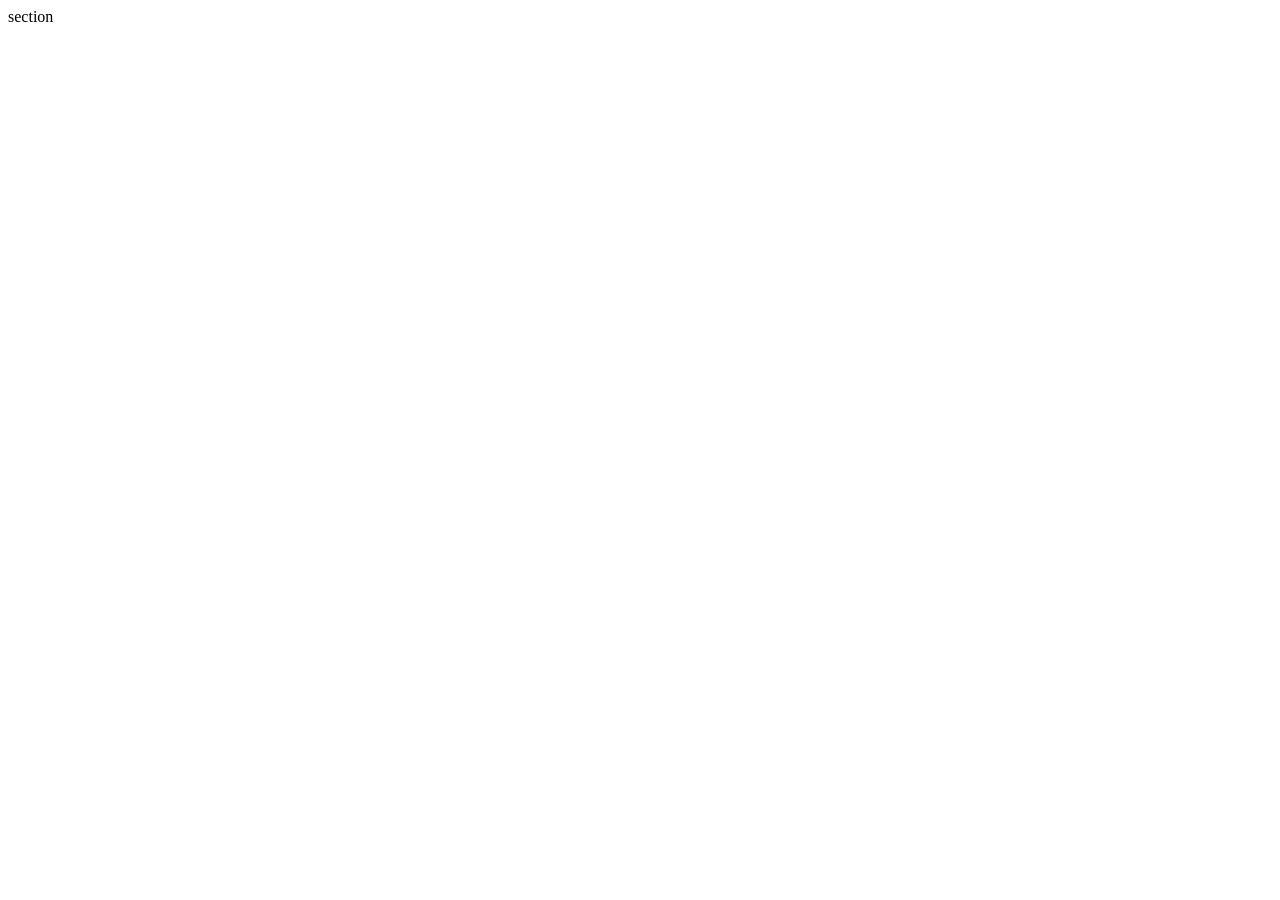
==== index.html @ 02e11c9d "first commit" ====
<!DOCTYPE html>
<html lang="en">
<head>
    <meta charset="UTF-8">
    <meta name="viewport" content="width=device-width, initial-scale=1.0">
    <title>Radio en linea</title>
</head>
<body>
    section
</body>
</html>
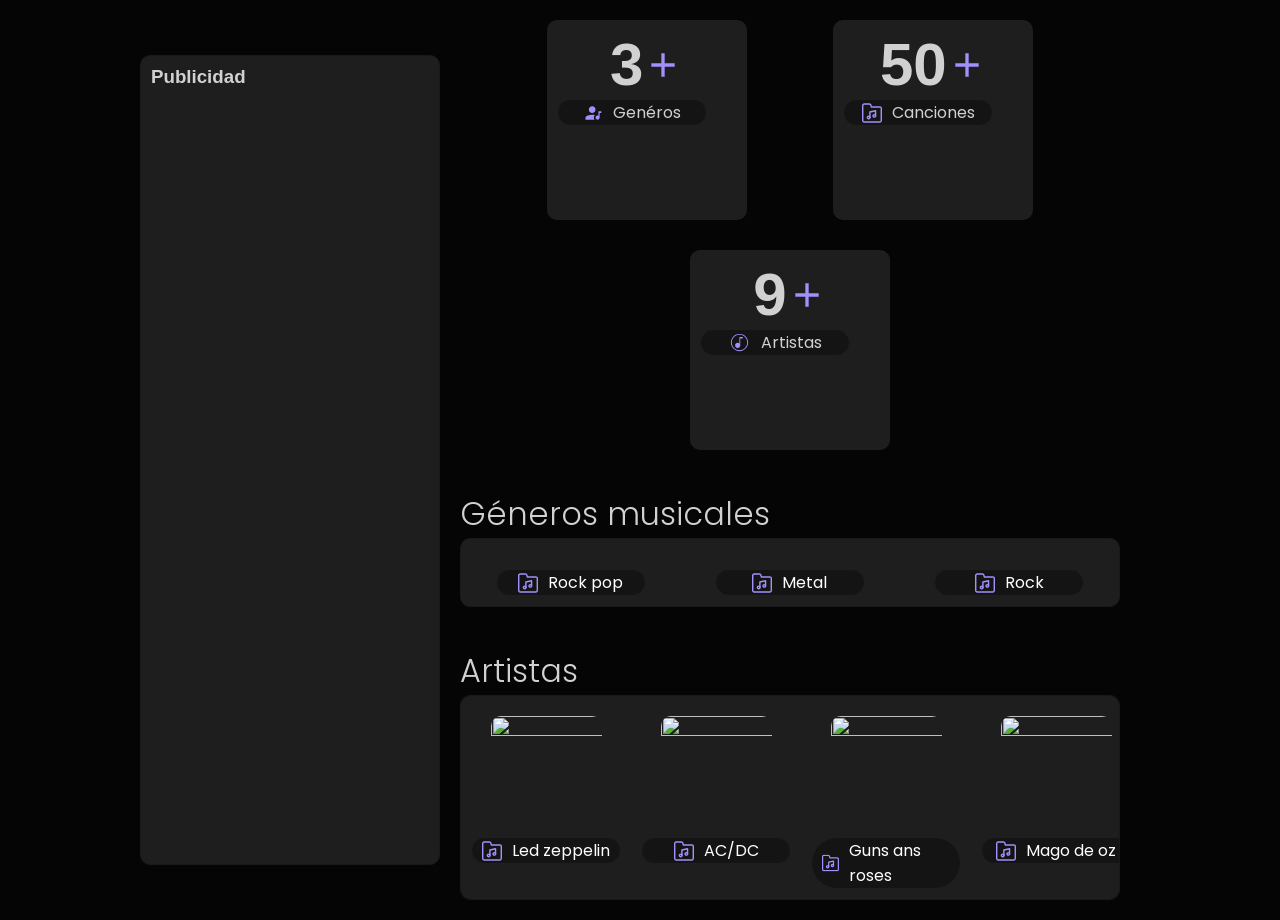
==== commit 3af7697c: "feat: se agregaron mas artitas" ====
--- a/index.html
+++ b/index.html
@@ -3,9 +3,340 @@
 <head>
     <meta charset="UTF-8">
     <meta name="viewport" content="width=device-width, initial-scale=1.0">
+    <link rel="stylesheet" href="./styles/style.css">
     <title>Radio en linea</title>
 </head>
 <body>
-    section
+    <section class="container">
+        <div class="publicidad">
+            <h3>Publicidad</h3>
+        </div>
+        <div class="content">
+            <div class="fila-acerca-de-reproductor">
+                <article class="tarjeta-info">
+                    <div>
+                        <h3>3</h3>
+                        <svg width="40" height="40" viewBox="0 0 40 40" fill="none" xmlns="http://www.w3.org/2000/svg">
+                            <path d="M18.3333 21.6667H8.33334V18.3333H18.3333V8.33334H21.6667V18.3333H31.6667V21.6667H21.6667V31.6667H18.3333V21.6667Z" fill="#A290FC"/>
+                        </svg>
+                    </div>
+                    <div class="tarjeta">
+                        <svg width="20" height="20" viewBox="0 0 20 20" fill="none" xmlns="http://www.w3.org/2000/svg">
+                            <path d="M9.16667 11.6667C10 11.6667 10.875 11.8 11.8333 12.0333C11.1583 12.7583 10.8333 13.6083 10.8333 14.5833C10.8333 15.325 11.0417 16.025 11.4833 16.6667H2.5V15C2.5 14.0083 3.25833 13.2083 4.78333 12.6C6.30833 11.9833 7.775 11.6667 9.16667 11.6667ZM9.16667 10C8.26667 10 7.5 9.67501 6.81667 9.02501C6.15 8.37501 5.83333 7.59168 5.83333 6.66668C5.83333 5.76668 6.15 5.00001 6.81667 4.31668C7.5 3.65001 8.26667 3.33334 9.16667 3.33334C10.0917 3.33334 10.875 3.65001 11.525 4.31668C12.175 5.00001 12.5 5.76668 12.5 6.66668C12.5 7.59168 12.175 8.37501 11.525 9.02501C10.875 9.67501 10.0917 10 9.16667 10ZM15.4167 8.33334H18.3333V10H16.6667V14.5833C16.6667 15.1359 16.4472 15.6658 16.0565 16.0565C15.6658 16.4472 15.1359 16.6667 14.5833 16.6667C14.0308 16.6667 13.5009 16.4472 13.1102 16.0565C12.7195 15.6658 12.5 15.1359 12.5 14.5833C12.5 14.0308 12.7195 13.5009 13.1102 13.1102C13.5009 12.7195 14.0308 12.5 14.5833 12.5C14.8833 12.5 15.1583 12.5583 15.4167 12.675V8.33334Z" fill="#A290FC"/>
+                        </svg>
+                        <p>Genéros</p>
+                    </div>
+                </article>
+
+                
+                <article class="tarjeta-info">
+                    <div>
+                        <h3>50</h3>
+                        <svg width="40" height="40" viewBox="0 0 40 40" fill="none" xmlns="http://www.w3.org/2000/svg">
+                            <path d="M18.3333 21.6667H8.33334V18.3333H18.3333V8.33334H21.6667V18.3333H31.6667V21.6667H21.6667V31.6667H18.3333V21.6667Z" fill="#A290FC"/>
+                        </svg>
+                    </div>
+                    <div class="tarjeta">
+                        <svg width="20" height="20" viewBox="0 0 20 20" fill="none" xmlns="http://www.w3.org/2000/svg">
+                            <g clip-path="url(#clip0_16_104)">
+                                <path d="M6.63571 15.7143C6.80427 15.72 6.97226 15.6917 7.12966 15.6311C7.28706 15.5705 7.43066 15.4789 7.55191 15.3617C7.67316 15.2444 7.76959 15.104 7.83544 14.9487C7.90129 14.7935 7.93523 14.6265 7.93523 14.4579C7.93523 14.2892 7.90129 14.1223 7.83544 13.967C7.76959 13.8117 7.67316 13.6713 7.55191 13.5541C7.43066 13.4368 7.28706 13.3452 7.12966 13.2846C6.97226 13.224 6.80427 13.1957 6.63571 13.2014C6.3023 13.2014 5.98254 13.3339 5.74678 13.5696C5.51102 13.8054 5.37857 14.1252 5.37857 14.4586C5.37857 14.792 5.51102 15.1118 5.74678 15.3475C5.98254 15.5833 6.3023 15.7157 6.63571 15.7157V15.7143ZM12.2886 14.1443C12.622 14.1443 12.9417 14.0118 13.1775 13.7761C13.4133 13.5403 13.5457 13.2206 13.5457 12.8871C13.5457 12.5537 13.4133 12.234 13.1775 11.9982C12.9417 11.7625 12.622 11.63 12.2886 11.63C11.9552 11.63 11.6354 11.7625 11.3996 11.9982C11.1639 12.234 11.0314 12.5537 11.0314 12.8871C11.0314 13.2206 11.1639 13.5403 11.3996 13.7761C11.6354 14.0118 11.9552 14.1443 12.2886 14.1443Z" stroke="#A290FC" stroke-width="1.42857" stroke-linecap="round" stroke-linejoin="round"/>
+                                <path d="M7.89285 14.4572V9.05573L13.5457 7.7243V12.89" stroke="#A290FC" stroke-width="1.42857" stroke-linecap="round" stroke-linejoin="round"/>
+                                <path d="M0.714279 17.5V2.50001C0.714279 2.12113 0.864789 1.75777 1.1327 1.48986C1.40061 1.22195 1.76397 1.07144 2.14285 1.07144H7.41428C7.74061 1.06193 8.06036 1.16448 8.32029 1.36203C8.58021 1.55957 8.76464 1.84019 8.84285 2.15715L9.28571 3.92858H17.8571C18.236 3.92858 18.5994 4.07909 18.8673 4.347C19.1352 4.61491 19.2857 4.97827 19.2857 5.35715V17.5C19.2857 17.8789 19.1352 18.2423 18.8673 18.5102C18.5994 18.7781 18.236 18.9286 17.8571 18.9286H2.14285C1.76397 18.9286 1.40061 18.7781 1.1327 18.5102C0.864789 18.2423 0.714279 17.8789 0.714279 17.5Z" stroke="#A290FC" stroke-width="1.42857" stroke-linecap="round" stroke-linejoin="round"/>
+                            </g>
+                            <defs>
+                                <clipPath id="clip0_16_104">
+                                    <rect width="20" height="20" fill="white"/>
+                                </clipPath>
+                            </defs>
+                        </svg>
+                        <p>Canciones</p>
+                    </div>
+                </article>
+
+
+                <article class="tarjeta-info">
+                    <div>
+                        <h3>9</h3>
+                        <svg width="40" height="40" viewBox="0 0 40 40" fill="none" xmlns="http://www.w3.org/2000/svg">
+                            <path d="M18.3333 21.6667H8.33334V18.3333H18.3333V8.33334H21.6667V18.3333H31.6667V21.6667H21.6667V31.6667H18.3333V21.6667Z" fill="#A290FC"/>
+                        </svg>
+                    </div>
+                    <div class="tarjeta">
+                        <svg width="23" height="23" viewBox="0 0 23 23" fill="none" xmlns="http://www.w3.org/2000/svg">
+                            <path d="M9.65329 16.9548C10.3688 16.9548 10.9783 16.7041 11.4818 16.2025C11.9852 15.701 12.237 15.0918 12.237 14.375V7.51908H14.2274C14.4255 7.51908 14.598 7.44849 14.7449 7.30729C14.8919 7.1661 14.9653 6.99104 14.9653 6.78212C14.9653 6.58407 14.8919 6.41157 14.7449 6.26463C14.598 6.11768 14.4255 6.04421 14.2274 6.04421H12.1267C11.9287 6.04421 11.7562 6.11768 11.6093 6.26463C11.4623 6.41157 11.3888 6.58407 11.3888 6.78212V12.4737C11.1409 12.2718 10.8694 12.1082 10.5743 11.983C10.2778 11.8578 9.9721 11.7952 9.65712 11.7952C8.94029 11.7952 8.33111 12.0456 7.82958 12.5465C7.32742 13.0474 7.07633 13.6556 7.07633 14.3712C7.07633 15.0867 7.32678 15.6962 7.82767 16.1997C8.32856 16.7031 8.93678 16.9548 9.65233 16.9548M11.5029 20.125C10.3107 20.125 9.18946 19.8988 8.13912 19.4465C7.08943 18.9935 6.17614 18.3789 5.39925 17.6027C4.62236 16.8264 4.00743 15.9141 3.55446 14.8657C3.10149 13.8173 2.875 12.6963 2.875 11.5029C2.875 10.3094 3.10149 9.18818 3.55446 8.13912C4.00679 7.08943 4.62044 6.17614 5.39542 5.39925C6.17039 4.62236 7.08304 4.00743 8.13338 3.55446C9.18371 3.10149 10.305 2.875 11.4971 2.875C12.6893 2.875 13.8105 3.10149 14.8609 3.55446C15.9106 4.00679 16.8239 4.62076 17.6007 5.39637C18.3776 6.17199 18.9926 7.08464 19.4455 8.13433C19.8985 9.18403 20.125 10.305 20.125 11.4971C20.125 12.6893 19.8988 13.8105 19.4465 14.8609C18.9942 15.9112 18.3796 16.8245 17.6027 17.6007C16.8258 18.377 15.9134 18.9919 14.8657 19.4455C13.8179 19.8992 12.697 20.1256 11.5029 20.125ZM11.5 19.1667C13.6403 19.1667 15.4531 18.424 16.9385 16.9385C18.424 15.4531 19.1667 13.6403 19.1667 11.5C19.1667 9.35972 18.424 7.54687 16.9385 6.06146C15.4531 4.57604 13.6403 3.83333 11.5 3.83333C9.35972 3.83333 7.54687 4.57604 6.06146 6.06146C4.57604 7.54687 3.83333 9.35972 3.83333 11.5C3.83333 13.6403 4.57604 15.4531 6.06146 16.9385C7.54687 18.424 9.35972 19.1667 11.5 19.1667Z" fill="#A290FC"/>
+                        </svg>
+                        <p>Artistas</p>
+                    </div>
+                </article>
+            </div>
+
+            <div class="fila-genero-musicales">
+                <h2 class="titulo-genero-musical">Géneros musicales</h2>
+                <div class="fila-content-generos">
+                    
+                    <a href="#rock-pop" class="ancla-genero">
+                        <article class="article-content-genero">
+                            <img src="https://res.cloudinary.com/dcqr7yd84/image/upload/v1747846043/GeneroPopRock_zpmulm.png" alt="">
+                            <div class="tarjeta">
+                                <svg width="20" height="20" viewBox="0 0 20 20" fill="none" xmlns="http://www.w3.org/2000/svg">
+                                    <g clip-path="url(#clip0_16_104)">
+                                        <path d="M6.63571 15.7143C6.80427 15.72 6.97226 15.6917 7.12966 15.6311C7.28706 15.5705 7.43066 15.4789 7.55191 15.3617C7.67316 15.2444 7.76959 15.104 7.83544 14.9487C7.90129 14.7935 7.93523 14.6265 7.93523 14.4579C7.93523 14.2892 7.90129 14.1223 7.83544 13.967C7.76959 13.8117 7.67316 13.6713 7.55191 13.5541C7.43066 13.4368 7.28706 13.3452 7.12966 13.2846C6.97226 13.224 6.80427 13.1957 6.63571 13.2014C6.3023 13.2014 5.98254 13.3339 5.74678 13.5696C5.51102 13.8054 5.37857 14.1252 5.37857 14.4586C5.37857 14.792 5.51102 15.1118 5.74678 15.3475C5.98254 15.5833 6.3023 15.7157 6.63571 15.7157V15.7143ZM12.2886 14.1443C12.622 14.1443 12.9417 14.0118 13.1775 13.7761C13.4133 13.5403 13.5457 13.2206 13.5457 12.8871C13.5457 12.5537 13.4133 12.234 13.1775 11.9982C12.9417 11.7625 12.622 11.63 12.2886 11.63C11.9552 11.63 11.6354 11.7625 11.3996 11.9982C11.1639 12.234 11.0314 12.5537 11.0314 12.8871C11.0314 13.2206 11.1639 13.5403 11.3996 13.7761C11.6354 14.0118 11.9552 14.1443 12.2886 14.1443Z" stroke="#A290FC" stroke-width="1.42857" stroke-linecap="round" stroke-linejoin="round"/>
+                                        <path d="M7.89285 14.4572V9.05573L13.5457 7.7243V12.89" stroke="#A290FC" stroke-width="1.42857" stroke-linecap="round" stroke-linejoin="round"/>
+                                        <path d="M0.714279 17.5V2.50001C0.714279 2.12113 0.864789 1.75777 1.1327 1.48986C1.40061 1.22195 1.76397 1.07144 2.14285 1.07144H7.41428C7.74061 1.06193 8.06036 1.16448 8.32029 1.36203C8.58021 1.55957 8.76464 1.84019 8.84285 2.15715L9.28571 3.92858H17.8571C18.236 3.92858 18.5994 4.07909 18.8673 4.347C19.1352 4.61491 19.2857 4.97827 19.2857 5.35715V17.5C19.2857 17.8789 19.1352 18.2423 18.8673 18.5102C18.5994 18.7781 18.236 18.9286 17.8571 18.9286H2.14285C1.76397 18.9286 1.40061 18.7781 1.1327 18.5102C0.864789 18.2423 0.714279 17.8789 0.714279 17.5Z" stroke="#A290FC" stroke-width="1.42857" stroke-linecap="round" stroke-linejoin="round"/>
+                                    </g>
+                                    <defs>
+                                        <clipPath id="clip0_16_104">
+                                            <rect width="20" height="20" fill="white"/>
+                                        </clipPath>
+                                    </defs>
+                                </svg>
+                                <p>Rock pop</p>
+                            </div>
+                        </article>
+                    </a>
+
+                    <a href="#metal" class="ancla-genero">
+                        <article class="article-content-genero">
+                            <img src="https://res.cloudinary.com/dcqr7yd84/image/upload/v1747846424/generoMetal_knrwln.png" alt="">
+                            <div class="tarjeta">
+                                <svg width="20" height="20" viewBox="0 0 20 20" fill="none" xmlns="http://www.w3.org/2000/svg">
+                                    <g clip-path="url(#clip0_16_104)">
+                                        <path d="M6.63571 15.7143C6.80427 15.72 6.97226 15.6917 7.12966 15.6311C7.28706 15.5705 7.43066 15.4789 7.55191 15.3617C7.67316 15.2444 7.76959 15.104 7.83544 14.9487C7.90129 14.7935 7.93523 14.6265 7.93523 14.4579C7.93523 14.2892 7.90129 14.1223 7.83544 13.967C7.76959 13.8117 7.67316 13.6713 7.55191 13.5541C7.43066 13.4368 7.28706 13.3452 7.12966 13.2846C6.97226 13.224 6.80427 13.1957 6.63571 13.2014C6.3023 13.2014 5.98254 13.3339 5.74678 13.5696C5.51102 13.8054 5.37857 14.1252 5.37857 14.4586C5.37857 14.792 5.51102 15.1118 5.74678 15.3475C5.98254 15.5833 6.3023 15.7157 6.63571 15.7157V15.7143ZM12.2886 14.1443C12.622 14.1443 12.9417 14.0118 13.1775 13.7761C13.4133 13.5403 13.5457 13.2206 13.5457 12.8871C13.5457 12.5537 13.4133 12.234 13.1775 11.9982C12.9417 11.7625 12.622 11.63 12.2886 11.63C11.9552 11.63 11.6354 11.7625 11.3996 11.9982C11.1639 12.234 11.0314 12.5537 11.0314 12.8871C11.0314 13.2206 11.1639 13.5403 11.3996 13.7761C11.6354 14.0118 11.9552 14.1443 12.2886 14.1443Z" stroke="#A290FC" stroke-width="1.42857" stroke-linecap="round" stroke-linejoin="round"/>
+                                        <path d="M7.89285 14.4572V9.05573L13.5457 7.7243V12.89" stroke="#A290FC" stroke-width="1.42857" stroke-linecap="round" stroke-linejoin="round"/>
+                                        <path d="M0.714279 17.5V2.50001C0.714279 2.12113 0.864789 1.75777 1.1327 1.48986C1.40061 1.22195 1.76397 1.07144 2.14285 1.07144H7.41428C7.74061 1.06193 8.06036 1.16448 8.32029 1.36203C8.58021 1.55957 8.76464 1.84019 8.84285 2.15715L9.28571 3.92858H17.8571C18.236 3.92858 18.5994 4.07909 18.8673 4.347C19.1352 4.61491 19.2857 4.97827 19.2857 5.35715V17.5C19.2857 17.8789 19.1352 18.2423 18.8673 18.5102C18.5994 18.7781 18.236 18.9286 17.8571 18.9286H2.14285C1.76397 18.9286 1.40061 18.7781 1.1327 18.5102C0.864789 18.2423 0.714279 17.8789 0.714279 17.5Z" stroke="#A290FC" stroke-width="1.42857" stroke-linecap="round" stroke-linejoin="round"/>
+                                    </g>
+                                    <defs>
+                                        <clipPath id="clip0_16_104">
+                                            <rect width="20" height="20" fill="white"/>
+                                        </clipPath>
+                                    </defs>
+                                </svg>
+                                <p>Metal</p>
+                            </div>
+                        </article>
+                    </a>
+
+
+                    <a href="#rock" class="ancla-genero">
+                        <article class="article-content-genero">
+                            <img src="https://res.cloudinary.com/dcqr7yd84/image/upload/v1747846613/rock_vu3okz.png" alt="">
+                            <div class="tarjeta">
+                                <svg width="20" height="20" viewBox="0 0 20 20" fill="none" xmlns="http://www.w3.org/2000/svg">
+                                    <g clip-path="url(#clip0_16_104)">
+                                        <path d="M6.63571 15.7143C6.80427 15.72 6.97226 15.6917 7.12966 15.6311C7.28706 15.5705 7.43066 15.4789 7.55191 15.3617C7.67316 15.2444 7.76959 15.104 7.83544 14.9487C7.90129 14.7935 7.93523 14.6265 7.93523 14.4579C7.93523 14.2892 7.90129 14.1223 7.83544 13.967C7.76959 13.8117 7.67316 13.6713 7.55191 13.5541C7.43066 13.4368 7.28706 13.3452 7.12966 13.2846C6.97226 13.224 6.80427 13.1957 6.63571 13.2014C6.3023 13.2014 5.98254 13.3339 5.74678 13.5696C5.51102 13.8054 5.37857 14.1252 5.37857 14.4586C5.37857 14.792 5.51102 15.1118 5.74678 15.3475C5.98254 15.5833 6.3023 15.7157 6.63571 15.7157V15.7143ZM12.2886 14.1443C12.622 14.1443 12.9417 14.0118 13.1775 13.7761C13.4133 13.5403 13.5457 13.2206 13.5457 12.8871C13.5457 12.5537 13.4133 12.234 13.1775 11.9982C12.9417 11.7625 12.622 11.63 12.2886 11.63C11.9552 11.63 11.6354 11.7625 11.3996 11.9982C11.1639 12.234 11.0314 12.5537 11.0314 12.8871C11.0314 13.2206 11.1639 13.5403 11.3996 13.7761C11.6354 14.0118 11.9552 14.1443 12.2886 14.1443Z" stroke="#A290FC" stroke-width="1.42857" stroke-linecap="round" stroke-linejoin="round"/>
+                                        <path d="M7.89285 14.4572V9.05573L13.5457 7.7243V12.89" stroke="#A290FC" stroke-width="1.42857" stroke-linecap="round" stroke-linejoin="round"/>
+                                        <path d="M0.714279 17.5V2.50001C0.714279 2.12113 0.864789 1.75777 1.1327 1.48986C1.40061 1.22195 1.76397 1.07144 2.14285 1.07144H7.41428C7.74061 1.06193 8.06036 1.16448 8.32029 1.36203C8.58021 1.55957 8.76464 1.84019 8.84285 2.15715L9.28571 3.92858H17.8571C18.236 3.92858 18.5994 4.07909 18.8673 4.347C19.1352 4.61491 19.2857 4.97827 19.2857 5.35715V17.5C19.2857 17.8789 19.1352 18.2423 18.8673 18.5102C18.5994 18.7781 18.236 18.9286 17.8571 18.9286H2.14285C1.76397 18.9286 1.40061 18.7781 1.1327 18.5102C0.864789 18.2423 0.714279 17.8789 0.714279 17.5Z" stroke="#A290FC" stroke-width="1.42857" stroke-linecap="round" stroke-linejoin="round"/>
+                                    </g>
+                                    <defs>
+                                        <clipPath id="clip0_16_104">
+                                            <rect width="20" height="20" fill="white"/>
+                                        </clipPath>
+                                    </defs>
+                                </svg>
+                                <p>Rock</p>
+                            </div>
+                        </article>
+                    </a>
+                </div>
+            </div>
+            <div class="fila-genero-musicales">
+                <h2 class="titulo-genero-musical">Artistas</h2>
+                <div class="fila-content-artistas">
+                    
+                    <a href="./artist/Ledzeppelin.html" class="ancla-genero">
+                        <article class="article-content-genero">
+                            <img src="https://res.cloudinary.com/dcqr7yd84/image/upload/v1747595188/led%20zeppelin%20-%20portada.jpg" alt="" class="poster-genero">
+                            <div class="tarjeta">
+                                <svg width="20" height="20" viewBox="0 0 20 20" fill="none" xmlns="http://www.w3.org/2000/svg">
+                                    <g clip-path="url(#clip0_16_104)">
+                                        <path d="M6.63571 15.7143C6.80427 15.72 6.97226 15.6917 7.12966 15.6311C7.28706 15.5705 7.43066 15.4789 7.55191 15.3617C7.67316 15.2444 7.76959 15.104 7.83544 14.9487C7.90129 14.7935 7.93523 14.6265 7.93523 14.4579C7.93523 14.2892 7.90129 14.1223 7.83544 13.967C7.76959 13.8117 7.67316 13.6713 7.55191 13.5541C7.43066 13.4368 7.28706 13.3452 7.12966 13.2846C6.97226 13.224 6.80427 13.1957 6.63571 13.2014C6.3023 13.2014 5.98254 13.3339 5.74678 13.5696C5.51102 13.8054 5.37857 14.1252 5.37857 14.4586C5.37857 14.792 5.51102 15.1118 5.74678 15.3475C5.98254 15.5833 6.3023 15.7157 6.63571 15.7157V15.7143ZM12.2886 14.1443C12.622 14.1443 12.9417 14.0118 13.1775 13.7761C13.4133 13.5403 13.5457 13.2206 13.5457 12.8871C13.5457 12.5537 13.4133 12.234 13.1775 11.9982C12.9417 11.7625 12.622 11.63 12.2886 11.63C11.9552 11.63 11.6354 11.7625 11.3996 11.9982C11.1639 12.234 11.0314 12.5537 11.0314 12.8871C11.0314 13.2206 11.1639 13.5403 11.3996 13.7761C11.6354 14.0118 11.9552 14.1443 12.2886 14.1443Z" stroke="#A290FC" stroke-width="1.42857" stroke-linecap="round" stroke-linejoin="round"/>
+                                        <path d="M7.89285 14.4572V9.05573L13.5457 7.7243V12.89" stroke="#A290FC" stroke-width="1.42857" stroke-linecap="round" stroke-linejoin="round"/>
+                                        <path d="M0.714279 17.5V2.50001C0.714279 2.12113 0.864789 1.75777 1.1327 1.48986C1.40061 1.22195 1.76397 1.07144 2.14285 1.07144H7.41428C7.74061 1.06193 8.06036 1.16448 8.32029 1.36203C8.58021 1.55957 8.76464 1.84019 8.84285 2.15715L9.28571 3.92858H17.8571C18.236 3.92858 18.5994 4.07909 18.8673 4.347C19.1352 4.61491 19.2857 4.97827 19.2857 5.35715V17.5C19.2857 17.8789 19.1352 18.2423 18.8673 18.5102C18.5994 18.7781 18.236 18.9286 17.8571 18.9286H2.14285C1.76397 18.9286 1.40061 18.7781 1.1327 18.5102C0.864789 18.2423 0.714279 17.8789 0.714279 17.5Z" stroke="#A290FC" stroke-width="1.42857" stroke-linecap="round" stroke-linejoin="round"/>
+                                    </g>
+                                    <defs>
+                                        <clipPath id="clip0_16_104">
+                                            <rect width="20" height="20" fill="white"/>
+                                        </clipPath>
+                                    </defs>
+                                </svg>
+                                <p>Led zeppelin</p>
+                            </div>
+                        </article>
+                    </a>
+                    
+                    <a href="./artist/ACDC.html" class="ancla-genero">
+                        <article class="article-content-genero">
+                            <img src="https://res.cloudinary.com/dcqr7yd84/image/upload/v1747853065/ac-dc_iumfyx.webp" alt="" class="poster-genero">
+                            <div class="tarjeta">
+                                <svg width="20" height="20" viewBox="0 0 20 20" fill="none" xmlns="http://www.w3.org/2000/svg">
+                                    <g clip-path="url(#clip0_16_104)">
+                                        <path d="M6.63571 15.7143C6.80427 15.72 6.97226 15.6917 7.12966 15.6311C7.28706 15.5705 7.43066 15.4789 7.55191 15.3617C7.67316 15.2444 7.76959 15.104 7.83544 14.9487C7.90129 14.7935 7.93523 14.6265 7.93523 14.4579C7.93523 14.2892 7.90129 14.1223 7.83544 13.967C7.76959 13.8117 7.67316 13.6713 7.55191 13.5541C7.43066 13.4368 7.28706 13.3452 7.12966 13.2846C6.97226 13.224 6.80427 13.1957 6.63571 13.2014C6.3023 13.2014 5.98254 13.3339 5.74678 13.5696C5.51102 13.8054 5.37857 14.1252 5.37857 14.4586C5.37857 14.792 5.51102 15.1118 5.74678 15.3475C5.98254 15.5833 6.3023 15.7157 6.63571 15.7157V15.7143ZM12.2886 14.1443C12.622 14.1443 12.9417 14.0118 13.1775 13.7761C13.4133 13.5403 13.5457 13.2206 13.5457 12.8871C13.5457 12.5537 13.4133 12.234 13.1775 11.9982C12.9417 11.7625 12.622 11.63 12.2886 11.63C11.9552 11.63 11.6354 11.7625 11.3996 11.9982C11.1639 12.234 11.0314 12.5537 11.0314 12.8871C11.0314 13.2206 11.1639 13.5403 11.3996 13.7761C11.6354 14.0118 11.9552 14.1443 12.2886 14.1443Z" stroke="#A290FC" stroke-width="1.42857" stroke-linecap="round" stroke-linejoin="round"/>
+                                        <path d="M7.89285 14.4572V9.05573L13.5457 7.7243V12.89" stroke="#A290FC" stroke-width="1.42857" stroke-linecap="round" stroke-linejoin="round"/>
+                                        <path d="M0.714279 17.5V2.50001C0.714279 2.12113 0.864789 1.75777 1.1327 1.48986C1.40061 1.22195 1.76397 1.07144 2.14285 1.07144H7.41428C7.74061 1.06193 8.06036 1.16448 8.32029 1.36203C8.58021 1.55957 8.76464 1.84019 8.84285 2.15715L9.28571 3.92858H17.8571C18.236 3.92858 18.5994 4.07909 18.8673 4.347C19.1352 4.61491 19.2857 4.97827 19.2857 5.35715V17.5C19.2857 17.8789 19.1352 18.2423 18.8673 18.5102C18.5994 18.7781 18.236 18.9286 17.8571 18.9286H2.14285C1.76397 18.9286 1.40061 18.7781 1.1327 18.5102C0.864789 18.2423 0.714279 17.8789 0.714279 17.5Z" stroke="#A290FC" stroke-width="1.42857" stroke-linecap="round" stroke-linejoin="round"/>
+                                    </g>
+                                    <defs>
+                                        <clipPath id="clip0_16_104">
+                                            <rect width="20" height="20" fill="white"/>
+                                        </clipPath>
+                                    </defs>
+                                </svg>
+                                <p>AC/DC</p>
+                            </div>
+                        </article>
+                    </a>
+
+                    <a href="./artist/gunsNroses.html" class="ancla-genero" id="rock">
+                        <article class="article-content-genero">
+                            <img src="https://res.cloudinary.com/dcqr7yd84/image/upload/v1747595152/Guns%20N%20Roses.jpg" alt="" class="poster-genero">
+                            <div class="tarjeta">
+                                <svg width="20" height="20" viewBox="0 0 20 20" fill="none" xmlns="http://www.w3.org/2000/svg">
+                                    <g clip-path="url(#clip0_16_104)">
+                                        <path d="M6.63571 15.7143C6.80427 15.72 6.97226 15.6917 7.12966 15.6311C7.28706 15.5705 7.43066 15.4789 7.55191 15.3617C7.67316 15.2444 7.76959 15.104 7.83544 14.9487C7.90129 14.7935 7.93523 14.6265 7.93523 14.4579C7.93523 14.2892 7.90129 14.1223 7.83544 13.967C7.76959 13.8117 7.67316 13.6713 7.55191 13.5541C7.43066 13.4368 7.28706 13.3452 7.12966 13.2846C6.97226 13.224 6.80427 13.1957 6.63571 13.2014C6.3023 13.2014 5.98254 13.3339 5.74678 13.5696C5.51102 13.8054 5.37857 14.1252 5.37857 14.4586C5.37857 14.792 5.51102 15.1118 5.74678 15.3475C5.98254 15.5833 6.3023 15.7157 6.63571 15.7157V15.7143ZM12.2886 14.1443C12.622 14.1443 12.9417 14.0118 13.1775 13.7761C13.4133 13.5403 13.5457 13.2206 13.5457 12.8871C13.5457 12.5537 13.4133 12.234 13.1775 11.9982C12.9417 11.7625 12.622 11.63 12.2886 11.63C11.9552 11.63 11.6354 11.7625 11.3996 11.9982C11.1639 12.234 11.0314 12.5537 11.0314 12.8871C11.0314 13.2206 11.1639 13.5403 11.3996 13.7761C11.6354 14.0118 11.9552 14.1443 12.2886 14.1443Z" stroke="#A290FC" stroke-width="1.42857" stroke-linecap="round" stroke-linejoin="round"/>
+                                        <path d="M7.89285 14.4572V9.05573L13.5457 7.7243V12.89" stroke="#A290FC" stroke-width="1.42857" stroke-linecap="round" stroke-linejoin="round"/>
+                                        <path d="M0.714279 17.5V2.50001C0.714279 2.12113 0.864789 1.75777 1.1327 1.48986C1.40061 1.22195 1.76397 1.07144 2.14285 1.07144H7.41428C7.74061 1.06193 8.06036 1.16448 8.32029 1.36203C8.58021 1.55957 8.76464 1.84019 8.84285 2.15715L9.28571 3.92858H17.8571C18.236 3.92858 18.5994 4.07909 18.8673 4.347C19.1352 4.61491 19.2857 4.97827 19.2857 5.35715V17.5C19.2857 17.8789 19.1352 18.2423 18.8673 18.5102C18.5994 18.7781 18.236 18.9286 17.8571 18.9286H2.14285C1.76397 18.9286 1.40061 18.7781 1.1327 18.5102C0.864789 18.2423 0.714279 17.8789 0.714279 17.5Z" stroke="#A290FC" stroke-width="1.42857" stroke-linecap="round" stroke-linejoin="round"/>
+                                    </g>
+                                    <defs>
+                                        <clipPath id="clip0_16_104">
+                                            <rect width="20" height="20" fill="white"/>
+                                        </clipPath>
+                                    </defs>
+                                </svg>
+                                <p>Guns ans roses</p>
+                            </div>
+                        </article>
+                    </a>
+
+                    <a href="./artist/magodeOz.html" class="ancla-genero">
+                        <article class="article-content-genero">
+                            <img src="https://res.cloudinary.com/dcqr7yd84/image/upload/v1747635393/MAGO%20DE%20OZ%20-%20portada.jpg" alt="" class="poster-genero">
+                            <div class="tarjeta">
+                                <svg width="20" height="20" viewBox="0 0 20 20" fill="none" xmlns="http://www.w3.org/2000/svg">
+                                    <g clip-path="url(#clip0_16_104)">
+                                        <path d="M6.63571 15.7143C6.80427 15.72 6.97226 15.6917 7.12966 15.6311C7.28706 15.5705 7.43066 15.4789 7.55191 15.3617C7.67316 15.2444 7.76959 15.104 7.83544 14.9487C7.90129 14.7935 7.93523 14.6265 7.93523 14.4579C7.93523 14.2892 7.90129 14.1223 7.83544 13.967C7.76959 13.8117 7.67316 13.6713 7.55191 13.5541C7.43066 13.4368 7.28706 13.3452 7.12966 13.2846C6.97226 13.224 6.80427 13.1957 6.63571 13.2014C6.3023 13.2014 5.98254 13.3339 5.74678 13.5696C5.51102 13.8054 5.37857 14.1252 5.37857 14.4586C5.37857 14.792 5.51102 15.1118 5.74678 15.3475C5.98254 15.5833 6.3023 15.7157 6.63571 15.7157V15.7143ZM12.2886 14.1443C12.622 14.1443 12.9417 14.0118 13.1775 13.7761C13.4133 13.5403 13.5457 13.2206 13.5457 12.8871C13.5457 12.5537 13.4133 12.234 13.1775 11.9982C12.9417 11.7625 12.622 11.63 12.2886 11.63C11.9552 11.63 11.6354 11.7625 11.3996 11.9982C11.1639 12.234 11.0314 12.5537 11.0314 12.8871C11.0314 13.2206 11.1639 13.5403 11.3996 13.7761C11.6354 14.0118 11.9552 14.1443 12.2886 14.1443Z" stroke="#A290FC" stroke-width="1.42857" stroke-linecap="round" stroke-linejoin="round"/>
+                                        <path d="M7.89285 14.4572V9.05573L13.5457 7.7243V12.89" stroke="#A290FC" stroke-width="1.42857" stroke-linecap="round" stroke-linejoin="round"/>
+                                        <path d="M0.714279 17.5V2.50001C0.714279 2.12113 0.864789 1.75777 1.1327 1.48986C1.40061 1.22195 1.76397 1.07144 2.14285 1.07144H7.41428C7.74061 1.06193 8.06036 1.16448 8.32029 1.36203C8.58021 1.55957 8.76464 1.84019 8.84285 2.15715L9.28571 3.92858H17.8571C18.236 3.92858 18.5994 4.07909 18.8673 4.347C19.1352 4.61491 19.2857 4.97827 19.2857 5.35715V17.5C19.2857 17.8789 19.1352 18.2423 18.8673 18.5102C18.5994 18.7781 18.236 18.9286 17.8571 18.9286H2.14285C1.76397 18.9286 1.40061 18.7781 1.1327 18.5102C0.864789 18.2423 0.714279 17.8789 0.714279 17.5Z" stroke="#A290FC" stroke-width="1.42857" stroke-linecap="round" stroke-linejoin="round"/>
+                                    </g>
+                                    <defs>
+                                        <clipPath id="clip0_16_104">
+                                            <rect width="20" height="20" fill="white"/>
+                                        </clipPath>
+                                    </defs>
+                                </svg>
+                                <p>Mago de oz</p>
+                            </div>
+                        </article>
+                    </a>
+
+                     <a href="./artist/metallica.html" class="ancla-genero">
+                        <article class="article-content-genero">
+                            <img src="https://res.cloudinary.com/dcqr7yd84/image/upload/v1747626869/metallica-portada.jpg" alt="" class="poster-genero">
+                            <div class="tarjeta">
+                                <svg width="20" height="20" viewBox="0 0 20 20" fill="none" xmlns="http://www.w3.org/2000/svg">
+                                    <g clip-path="url(#clip0_16_104)">
+                                        <path d="M6.63571 15.7143C6.80427 15.72 6.97226 15.6917 7.12966 15.6311C7.28706 15.5705 7.43066 15.4789 7.55191 15.3617C7.67316 15.2444 7.76959 15.104 7.83544 14.9487C7.90129 14.7935 7.93523 14.6265 7.93523 14.4579C7.93523 14.2892 7.90129 14.1223 7.83544 13.967C7.76959 13.8117 7.67316 13.6713 7.55191 13.5541C7.43066 13.4368 7.28706 13.3452 7.12966 13.2846C6.97226 13.224 6.80427 13.1957 6.63571 13.2014C6.3023 13.2014 5.98254 13.3339 5.74678 13.5696C5.51102 13.8054 5.37857 14.1252 5.37857 14.4586C5.37857 14.792 5.51102 15.1118 5.74678 15.3475C5.98254 15.5833 6.3023 15.7157 6.63571 15.7157V15.7143ZM12.2886 14.1443C12.622 14.1443 12.9417 14.0118 13.1775 13.7761C13.4133 13.5403 13.5457 13.2206 13.5457 12.8871C13.5457 12.5537 13.4133 12.234 13.1775 11.9982C12.9417 11.7625 12.622 11.63 12.2886 11.63C11.9552 11.63 11.6354 11.7625 11.3996 11.9982C11.1639 12.234 11.0314 12.5537 11.0314 12.8871C11.0314 13.2206 11.1639 13.5403 11.3996 13.7761C11.6354 14.0118 11.9552 14.1443 12.2886 14.1443Z" stroke="#A290FC" stroke-width="1.42857" stroke-linecap="round" stroke-linejoin="round"/>
+                                        <path d="M7.89285 14.4572V9.05573L13.5457 7.7243V12.89" stroke="#A290FC" stroke-width="1.42857" stroke-linecap="round" stroke-linejoin="round"/>
+                                        <path d="M0.714279 17.5V2.50001C0.714279 2.12113 0.864789 1.75777 1.1327 1.48986C1.40061 1.22195 1.76397 1.07144 2.14285 1.07144H7.41428C7.74061 1.06193 8.06036 1.16448 8.32029 1.36203C8.58021 1.55957 8.76464 1.84019 8.84285 2.15715L9.28571 3.92858H17.8571C18.236 3.92858 18.5994 4.07909 18.8673 4.347C19.1352 4.61491 19.2857 4.97827 19.2857 5.35715V17.5C19.2857 17.8789 19.1352 18.2423 18.8673 18.5102C18.5994 18.7781 18.236 18.9286 17.8571 18.9286H2.14285C1.76397 18.9286 1.40061 18.7781 1.1327 18.5102C0.864789 18.2423 0.714279 17.8789 0.714279 17.5Z" stroke="#A290FC" stroke-width="1.42857" stroke-linecap="round" stroke-linejoin="round"/>
+                                    </g>
+                                    <defs>
+                                        <clipPath id="clip0_16_104">
+                                            <rect width="20" height="20" fill="white"/>
+                                        </clipPath>
+                                    </defs>
+                                </svg>
+                                <p>Metallica</p>
+                            </div>
+                        </article>
+                    </a>
+
+                    <a href="./artist/SystemOfaDown.html" class="ancla-genero" id="metal">
+                        <article class="article-content-genero">
+                            <img src="https://res.cloudinary.com/dcqr7yd84/image/upload/v1747836431/system_of_a_down_-_portada_qxujb1.webp" alt="" class="poster-genero">
+                            <div class="tarjeta">
+                                <svg width="20" height="20" viewBox="0 0 20 20" fill="none" xmlns="http://www.w3.org/2000/svg">
+                                    <g clip-path="url(#clip0_16_104)">
+                                        <path d="M6.63571 15.7143C6.80427 15.72 6.97226 15.6917 7.12966 15.6311C7.28706 15.5705 7.43066 15.4789 7.55191 15.3617C7.67316 15.2444 7.76959 15.104 7.83544 14.9487C7.90129 14.7935 7.93523 14.6265 7.93523 14.4579C7.93523 14.2892 7.90129 14.1223 7.83544 13.967C7.76959 13.8117 7.67316 13.6713 7.55191 13.5541C7.43066 13.4368 7.28706 13.3452 7.12966 13.2846C6.97226 13.224 6.80427 13.1957 6.63571 13.2014C6.3023 13.2014 5.98254 13.3339 5.74678 13.5696C5.51102 13.8054 5.37857 14.1252 5.37857 14.4586C5.37857 14.792 5.51102 15.1118 5.74678 15.3475C5.98254 15.5833 6.3023 15.7157 6.63571 15.7157V15.7143ZM12.2886 14.1443C12.622 14.1443 12.9417 14.0118 13.1775 13.7761C13.4133 13.5403 13.5457 13.2206 13.5457 12.8871C13.5457 12.5537 13.4133 12.234 13.1775 11.9982C12.9417 11.7625 12.622 11.63 12.2886 11.63C11.9552 11.63 11.6354 11.7625 11.3996 11.9982C11.1639 12.234 11.0314 12.5537 11.0314 12.8871C11.0314 13.2206 11.1639 13.5403 11.3996 13.7761C11.6354 14.0118 11.9552 14.1443 12.2886 14.1443Z" stroke="#A290FC" stroke-width="1.42857" stroke-linecap="round" stroke-linejoin="round"/>
+                                        <path d="M7.89285 14.4572V9.05573L13.5457 7.7243V12.89" stroke="#A290FC" stroke-width="1.42857" stroke-linecap="round" stroke-linejoin="round"/>
+                                        <path d="M0.714279 17.5V2.50001C0.714279 2.12113 0.864789 1.75777 1.1327 1.48986C1.40061 1.22195 1.76397 1.07144 2.14285 1.07144H7.41428C7.74061 1.06193 8.06036 1.16448 8.32029 1.36203C8.58021 1.55957 8.76464 1.84019 8.84285 2.15715L9.28571 3.92858H17.8571C18.236 3.92858 18.5994 4.07909 18.8673 4.347C19.1352 4.61491 19.2857 4.97827 19.2857 5.35715V17.5C19.2857 17.8789 19.1352 18.2423 18.8673 18.5102C18.5994 18.7781 18.236 18.9286 17.8571 18.9286H2.14285C1.76397 18.9286 1.40061 18.7781 1.1327 18.5102C0.864789 18.2423 0.714279 17.8789 0.714279 17.5Z" stroke="#A290FC" stroke-width="1.42857" stroke-linecap="round" stroke-linejoin="round"/>
+                                    </g>
+                                    <defs>
+                                        <clipPath id="clip0_16_104">
+                                            <rect width="20" height="20" fill="white"/>
+                                        </clipPath>
+                                    </defs>
+                                </svg>
+                                <p>System of a down</p>
+                            </div>
+                        </article>
+                    </a>
+
+
+                    <a href="./artist/mana.html" class="ancla-genero">
+                        <article class="article-content-genero">
+                            <img src="https://res.cloudinary.com/dcqr7yd84/image/upload/v1746932336/posterMana_rwqvud.jpg" alt="" class="poster-genero">
+                            <div class="tarjeta">
+                                <svg width="20" height="20" viewBox="0 0 20 20" fill="none" xmlns="http://www.w3.org/2000/svg">
+                                    <g clip-path="url(#clip0_16_104)">
+                                        <path d="M6.63571 15.7143C6.80427 15.72 6.97226 15.6917 7.12966 15.6311C7.28706 15.5705 7.43066 15.4789 7.55191 15.3617C7.67316 15.2444 7.76959 15.104 7.83544 14.9487C7.90129 14.7935 7.93523 14.6265 7.93523 14.4579C7.93523 14.2892 7.90129 14.1223 7.83544 13.967C7.76959 13.8117 7.67316 13.6713 7.55191 13.5541C7.43066 13.4368 7.28706 13.3452 7.12966 13.2846C6.97226 13.224 6.80427 13.1957 6.63571 13.2014C6.3023 13.2014 5.98254 13.3339 5.74678 13.5696C5.51102 13.8054 5.37857 14.1252 5.37857 14.4586C5.37857 14.792 5.51102 15.1118 5.74678 15.3475C5.98254 15.5833 6.3023 15.7157 6.63571 15.7157V15.7143ZM12.2886 14.1443C12.622 14.1443 12.9417 14.0118 13.1775 13.7761C13.4133 13.5403 13.5457 13.2206 13.5457 12.8871C13.5457 12.5537 13.4133 12.234 13.1775 11.9982C12.9417 11.7625 12.622 11.63 12.2886 11.63C11.9552 11.63 11.6354 11.7625 11.3996 11.9982C11.1639 12.234 11.0314 12.5537 11.0314 12.8871C11.0314 13.2206 11.1639 13.5403 11.3996 13.7761C11.6354 14.0118 11.9552 14.1443 12.2886 14.1443Z" stroke="#A290FC" stroke-width="1.42857" stroke-linecap="round" stroke-linejoin="round"/>
+                                        <path d="M7.89285 14.4572V9.05573L13.5457 7.7243V12.89" stroke="#A290FC" stroke-width="1.42857" stroke-linecap="round" stroke-linejoin="round"/>
+                                        <path d="M0.714279 17.5V2.50001C0.714279 2.12113 0.864789 1.75777 1.1327 1.48986C1.40061 1.22195 1.76397 1.07144 2.14285 1.07144H7.41428C7.74061 1.06193 8.06036 1.16448 8.32029 1.36203C8.58021 1.55957 8.76464 1.84019 8.84285 2.15715L9.28571 3.92858H17.8571C18.236 3.92858 18.5994 4.07909 18.8673 4.347C19.1352 4.61491 19.2857 4.97827 19.2857 5.35715V17.5C19.2857 17.8789 19.1352 18.2423 18.8673 18.5102C18.5994 18.7781 18.236 18.9286 17.8571 18.9286H2.14285C1.76397 18.9286 1.40061 18.7781 1.1327 18.5102C0.864789 18.2423 0.714279 17.8789 0.714279 17.5Z" stroke="#A290FC" stroke-width="1.42857" stroke-linecap="round" stroke-linejoin="round"/>
+                                    </g>
+                                    <defs>
+                                        <clipPath id="clip0_16_104">
+                                            <rect width="20" height="20" fill="white"/>
+                                        </clipPath>
+                                    </defs>
+                                </svg>
+                                <p>Maná</p>
+                            </div>
+                        </article>
+                    </a>
+
+                    
+                    <a href="./artist/imagineDragons.html" class="ancla-genero">
+                        <article class="article-content-genero">
+                            <img src="https://res.cloudinary.com/dcqr7yd84/image/upload/v1747798206/imagine_dragons_-_portada_ebvv47.jpg" alt="" class="poster-genero">
+                            <div class="tarjeta">
+                                <svg width="20" height="20" viewBox="0 0 20 20" fill="none" xmlns="http://www.w3.org/2000/svg">
+                                    <g clip-path="url(#clip0_16_104)">
+                                        <path d="M6.63571 15.7143C6.80427 15.72 6.97226 15.6917 7.12966 15.6311C7.28706 15.5705 7.43066 15.4789 7.55191 15.3617C7.67316 15.2444 7.76959 15.104 7.83544 14.9487C7.90129 14.7935 7.93523 14.6265 7.93523 14.4579C7.93523 14.2892 7.90129 14.1223 7.83544 13.967C7.76959 13.8117 7.67316 13.6713 7.55191 13.5541C7.43066 13.4368 7.28706 13.3452 7.12966 13.2846C6.97226 13.224 6.80427 13.1957 6.63571 13.2014C6.3023 13.2014 5.98254 13.3339 5.74678 13.5696C5.51102 13.8054 5.37857 14.1252 5.37857 14.4586C5.37857 14.792 5.51102 15.1118 5.74678 15.3475C5.98254 15.5833 6.3023 15.7157 6.63571 15.7157V15.7143ZM12.2886 14.1443C12.622 14.1443 12.9417 14.0118 13.1775 13.7761C13.4133 13.5403 13.5457 13.2206 13.5457 12.8871C13.5457 12.5537 13.4133 12.234 13.1775 11.9982C12.9417 11.7625 12.622 11.63 12.2886 11.63C11.9552 11.63 11.6354 11.7625 11.3996 11.9982C11.1639 12.234 11.0314 12.5537 11.0314 12.8871C11.0314 13.2206 11.1639 13.5403 11.3996 13.7761C11.6354 14.0118 11.9552 14.1443 12.2886 14.1443Z" stroke="#A290FC" stroke-width="1.42857" stroke-linecap="round" stroke-linejoin="round"/>
+                                        <path d="M7.89285 14.4572V9.05573L13.5457 7.7243V12.89" stroke="#A290FC" stroke-width="1.42857" stroke-linecap="round" stroke-linejoin="round"/>
+                                        <path d="M0.714279 17.5V2.50001C0.714279 2.12113 0.864789 1.75777 1.1327 1.48986C1.40061 1.22195 1.76397 1.07144 2.14285 1.07144H7.41428C7.74061 1.06193 8.06036 1.16448 8.32029 1.36203C8.58021 1.55957 8.76464 1.84019 8.84285 2.15715L9.28571 3.92858H17.8571C18.236 3.92858 18.5994 4.07909 18.8673 4.347C19.1352 4.61491 19.2857 4.97827 19.2857 5.35715V17.5C19.2857 17.8789 19.1352 18.2423 18.8673 18.5102C18.5994 18.7781 18.236 18.9286 17.8571 18.9286H2.14285C1.76397 18.9286 1.40061 18.7781 1.1327 18.5102C0.864789 18.2423 0.714279 17.8789 0.714279 17.5Z" stroke="#A290FC" stroke-width="1.42857" stroke-linecap="round" stroke-linejoin="round"/>
+                                    </g>
+                                    <defs>
+                                        <clipPath id="clip0_16_104">
+                                            <rect width="20" height="20" fill="white"/>
+                                        </clipPath>
+                                    </defs>
+                                </svg>
+                                <p>Imagine dragons</p>
+                            </div>
+                        </article>
+                    </a>
+
+                    <a href="./artist/theBeatles.html" class="ancla-genero" id="rock-pop">
+                        <article class="article-content-genero">
+                            <img src="https://res.cloudinary.com/dcqr7yd84/image/upload/v1747594145/young_beatles_v3lv2y.jpg" alt="" class="poster-genero">
+                            <div class="tarjeta">
+                                <svg width="20" height="20" viewBox="0 0 20 20" fill="none" xmlns="http://www.w3.org/2000/svg">
+                                    <g clip-path="url(#clip0_16_104)">
+                                        <path d="M6.63571 15.7143C6.80427 15.72 6.97226 15.6917 7.12966 15.6311C7.28706 15.5705 7.43066 15.4789 7.55191 15.3617C7.67316 15.2444 7.76959 15.104 7.83544 14.9487C7.90129 14.7935 7.93523 14.6265 7.93523 14.4579C7.93523 14.2892 7.90129 14.1223 7.83544 13.967C7.76959 13.8117 7.67316 13.6713 7.55191 13.5541C7.43066 13.4368 7.28706 13.3452 7.12966 13.2846C6.97226 13.224 6.80427 13.1957 6.63571 13.2014C6.3023 13.2014 5.98254 13.3339 5.74678 13.5696C5.51102 13.8054 5.37857 14.1252 5.37857 14.4586C5.37857 14.792 5.51102 15.1118 5.74678 15.3475C5.98254 15.5833 6.3023 15.7157 6.63571 15.7157V15.7143ZM12.2886 14.1443C12.622 14.1443 12.9417 14.0118 13.1775 13.7761C13.4133 13.5403 13.5457 13.2206 13.5457 12.8871C13.5457 12.5537 13.4133 12.234 13.1775 11.9982C12.9417 11.7625 12.622 11.63 12.2886 11.63C11.9552 11.63 11.6354 11.7625 11.3996 11.9982C11.1639 12.234 11.0314 12.5537 11.0314 12.8871C11.0314 13.2206 11.1639 13.5403 11.3996 13.7761C11.6354 14.0118 11.9552 14.1443 12.2886 14.1443Z" stroke="#A290FC" stroke-width="1.42857" stroke-linecap="round" stroke-linejoin="round"/>
+                                        <path d="M7.89285 14.4572V9.05573L13.5457 7.7243V12.89" stroke="#A290FC" stroke-width="1.42857" stroke-linecap="round" stroke-linejoin="round"/>
+                                        <path d="M0.714279 17.5V2.50001C0.714279 2.12113 0.864789 1.75777 1.1327 1.48986C1.40061 1.22195 1.76397 1.07144 2.14285 1.07144H7.41428C7.74061 1.06193 8.06036 1.16448 8.32029 1.36203C8.58021 1.55957 8.76464 1.84019 8.84285 2.15715L9.28571 3.92858H17.8571C18.236 3.92858 18.5994 4.07909 18.8673 4.347C19.1352 4.61491 19.2857 4.97827 19.2857 5.35715V17.5C19.2857 17.8789 19.1352 18.2423 18.8673 18.5102C18.5994 18.7781 18.236 18.9286 17.8571 18.9286H2.14285C1.76397 18.9286 1.40061 18.7781 1.1327 18.5102C0.864789 18.2423 0.714279 17.8789 0.714279 17.5Z" stroke="#A290FC" stroke-width="1.42857" stroke-linecap="round" stroke-linejoin="round"/>
+                                    </g>
+                                    <defs>
+                                        <clipPath id="clip0_16_104">
+                                            <rect width="20" height="20" fill="white"/>
+                                        </clipPath>
+                                    </defs>
+                                </svg>
+                                <p></p>The beatles
+                            </div>
+                        </article>
+                    </a>
+
+                </div>
+            </div>
+        </div>
+    </section>
 </body>
 </html>
--- a/styles/style.css
+++ b/styles/style.css
@@ -0,0 +1,323 @@
+@import url('https://fonts.googleapis.com/css2?family=Poppins:ital,wght@0,100;0,200;0,300;0,400;0,500;0,600;0,700;0,800;0,900;1,100;1,200;1,300;1,400;1,500;1,600;1,700;1,800;1,900&display=swap');
+
+*{
+    margin: 0;
+    padding: 0;
+    box-sizing: border-box;
+    font-family: "Poppins", sans-serif;
+}
+
+html{
+    scroll-behavior: smooth
+}
+
+:root{
+    --background-page: #050505;
+    --border-color: #191919;
+    --background-article: #1E1E1E; 
+    --background-tarjeta: #141414;
+    --border-color-tarjeta: #1F1F1F;
+}
+
+body{
+    background-color: var(--background-page);
+    width: 100%;
+    min-height: 100vh;
+    display: flex;
+    gap: 20px;
+    justify-content: center;
+    flex-wrap: wrap;
+    color: rgb(209, 209, 209);
+
+}
+
+.container{
+    display: flex;
+    align-items: center;
+    justify-content: center;
+    flex-wrap: wrap;
+}
+
+.publicidad{
+    border: 1px solid var(--border-color);
+    border-radius: 10px;
+    background-color: var(--background-article);
+    padding: 10px;
+    width: 300px;
+    height: 90vh;
+}
+
+.content{
+    width: 100vw;
+    max-width: 700px;
+}
+
+.fila-acerca-de-reproductor{
+    display: flex;
+    justify-content: space-evenly;
+    gap: 30px;
+    width: 50vw;
+    flex-wrap: wrap;
+    padding: 20px;
+    margin: auto;
+}
+
+.tarjeta-info{
+    aspect-ratio: 2/2;
+    width: 200px;
+    padding:20px;
+}
+
+.tarjeta-info div{
+    display: flex;
+    align-items: center;
+    justify-content: center;
+}
+
+.tarjeta-info div h3{
+    font-size: 60px;
+}
+
+.tarjeta{
+    background-color: var(--background-tarjeta);
+    border: 1px solid var(--border-color-tarjeta);
+    border-radius: 30px;
+    width: 150px;
+    padding: 0 10px;
+    display: flex;
+    align-items: center;
+    justify-content: center;
+    gap: 10px;
+}
+
+.fila-acerca-de-reproductor article{
+    border: 1 solid var(--border-color);
+    border-radius: 10px;
+    background-color: var(--background-article);
+    padding: 10px;
+}
+
+.fila-genero-musicales{
+    padding: 20px;
+}
+
+.titulo-genero-musical{
+    font-weight: 300;
+    font-size: 2em;
+}
+
+.fila-content-generos,.fila-content-artistas{
+    background-color: var(--background-article);
+    border: 1px solid var(--border-color);
+    border-radius: 10px;
+    display: flex;
+    justify-content: space-around;
+    gap: 20px;
+    padding: 10px;
+    overflow-x: auto;
+    /* max-width: 700px; */
+    scroll-behavior: smooth;
+}
+
+.fila-content-generos::-webkit-scrollbar, .fila-content-artistas::-webkit-scrollbar{
+    display: none;
+}
+
+.poster-genero{
+    width: 131px;
+    border-radius: 20px;
+    object-fit: cover;
+    aspect-ratio: 2/2;
+}
+
+.ancla-genero{
+    text-decoration: none;
+    color: white;
+}
+
+.article-content-genero{
+    display: flex;
+    flex-direction: column;
+    align-items: center;
+    overflow-x: auto;
+}
+
+.article-content-genero img{
+    padding: 10px
+}
+
+/* reproductor estilos */
+
+.content-artista{
+    background-color: var(--background-article);
+    border: var(--border-color) 1px solid;
+    border-radius: 10px;
+    width: 500px;   
+    display: flex;
+    flex-direction: column;
+    gap: 20px;
+    margin: 20px;
+}
+
+
+.content-img-portada{
+    position: relative;
+}
+
+.content-img-portada::before{
+    content: "";
+    position: absolute;
+    width: 100%;
+    height: 100%;
+    top: 0;
+    right: 0;
+    background: linear-gradient(to bottom, transparent, #1E1E1E);
+}
+
+.portada-img{
+    width: 100%;
+    height: 100%;
+    object-fit: cover;
+    border-radius: 10px 10px 0 0;
+}
+
+
+.content-img-portada h3{
+    color: white;
+    font-weight: 300;
+    font-size: 2em;
+    position: absolute;
+    bottom: 20px;
+    left: 20px;
+}
+
+.content-img-portada svg{
+    position: absolute;
+    top: 10px;
+    right: 10px;
+    cursor: pointer;
+}
+
+.content-img-portada svg path{
+    fill: #959595;
+    transition: fill 500ms;
+    &:hover{
+        fill: #f2f2f2;
+    }
+}
+
+.ancla-reproductor{
+    text-decoration: none;
+}
+
+.content-list-music{
+    padding: 6px 20px;
+    margin: 0 5px;
+    display: flex;
+    align-items: start;
+    cursor: pointer;
+    border-radius: 10px;
+    gap: 20px;
+}
+
+.content-list-music:hover   {
+    background-color: #282828;
+}
+
+.poster-img{
+    width: 40px;
+    border-radius: 10px;
+}
+
+
+.content-list-music h3{
+    color: white;
+    font-size: 1em;
+    font-weight: 400;
+}
+
+.content-reproductor{
+    background: var(--background-article);
+    border: var(--border-color) 1px solid;
+    border-radius: 10px;
+    min-height: 90dvh;
+    /* flex-grow: 1; */
+    margin: 20px;
+    max-width: 700px;
+    overflow-x: scroll;
+    display: grid;
+    grid-template-columns: repeat(2, max(100%));
+    scroll-snap-type: x mandatory;
+}
+
+.content-reproductor::-webkit-scrollbar{
+    display: none;
+}
+
+.reproductor-content-audio{
+    position: relative;
+    width: 100%;
+    height: 100%;
+    scroll-snap-align: start;
+    display: flex;
+    flex-direction: column;
+    align-items: center;
+    justify-content: center;
+    gap: 20px;
+}
+
+
+.reproductor-content-audio svg{
+    position: absolute;
+    top: 10px;
+    right: 10px;
+    cursor: pointer;
+}
+
+.reproductor-content-audio svg path{
+    transition: fill 500ms;
+    fill: #959595;
+    &:hover{
+        fill: #f2f2f2;
+    }
+}
+
+.reproductor-poster-img{
+    aspect-ratio: 2/2;
+    border-radius: 10px;
+    width: 40%;
+    object-fit: cover;
+    padding: 10px;
+}
+
+
+.reproductor-nombre-cancion{
+    font-weight: 400;
+    color: white;
+}
+
+.reprodutor-nombre-artista{
+    font-weight: 300;
+    color: rgb(163, 163, 163);
+}
+
+
+#player{
+    margin: 40px;
+}
+
+.reproductor-content-video{
+
+    height: 100%;
+    width: 100%;
+    display: grid;
+    scroll-snap-align: start;
+}
+
+
+
+.reproductor-content-video iframe{
+    aspect-ratio: 16/9;
+    width: 95%;
+    margin: auto;
+}
